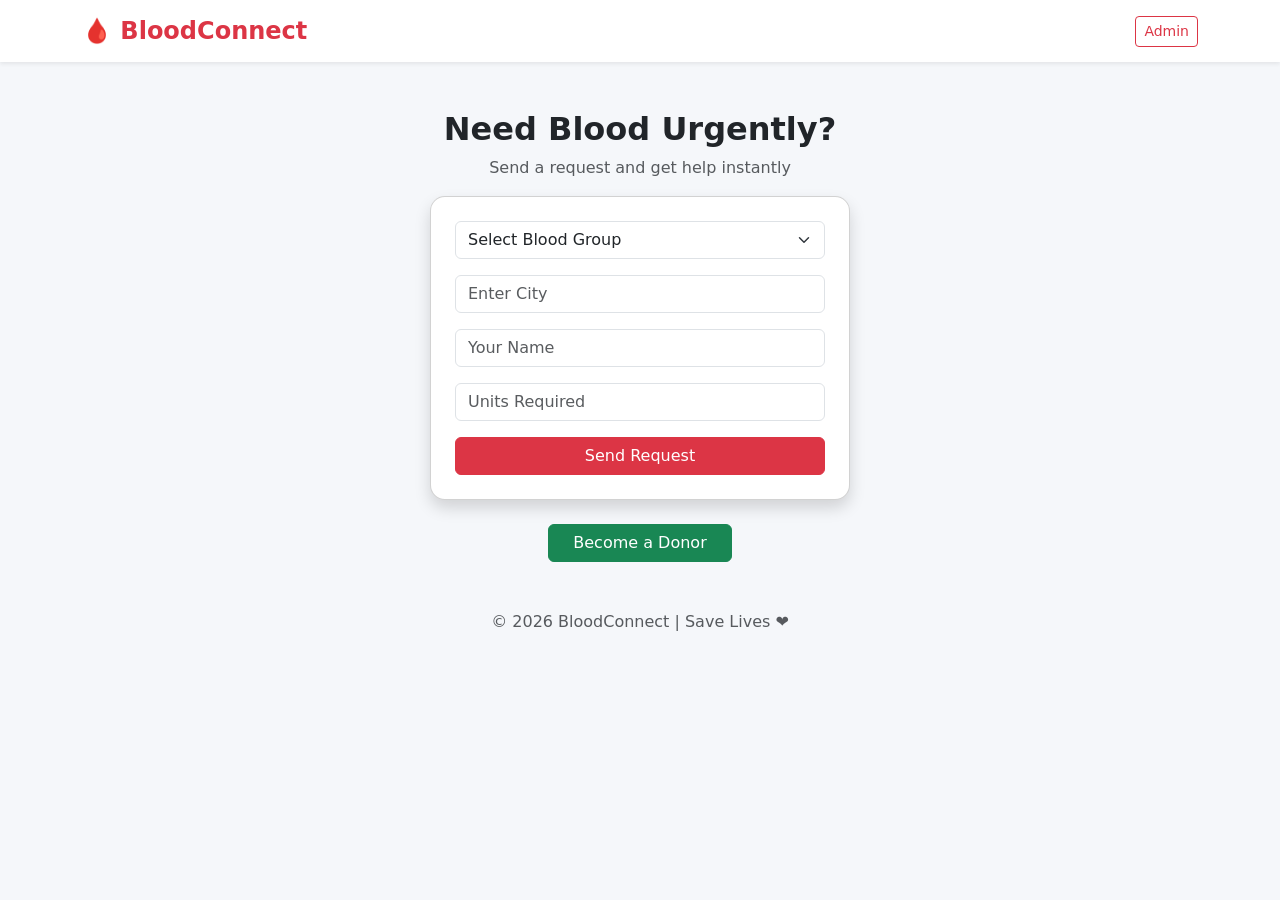
==== templates/index.html @ bf0c6cc3 "Project code" ====
<!DOCTYPE html>
<html>
<head>
    <title>BloodConnect</title>
    <meta charset="UTF-8">

    <!-- Bootstrap -->
    <link href="https://cdn.jsdelivr.net/npm/bootstrap@5.3.2/dist/css/bootstrap.min.css" rel="stylesheet">
    
    <!-- Custom CSS -->
    <link rel="stylesheet" href="/static/style.css">
</head>

<body>

<!-- Navbar -->
<nav class="navbar navbar-light bg-white shadow-sm">
    <div class="container">
        <span class="navbar-brand text-danger fw-bold fs-4">🩸 BloodConnect</span>
        <a href="/login" class="btn btn-outline-danger btn-sm">Admin</a>
    </div>
</nav>

<!-- Main Section -->
<div class="container text-center mt-5">

    <h2 class="fw-bold">Need Blood Urgently?</h2>
    <p class="text-muted">Send a request and get help instantly</p>

    <!-- Request Form -->
    <div class="card p-4 shadow mx-auto" style="max-width:420px; border-radius:15px;">

        <form action="/request_blood" method="POST">

            <!-- Blood Group -->
            <select name="blood" class="form-select mb-3" required>
                <option value="">Select Blood Group</option>
                <option>A+</option>
                <option>A-</option>
                <option>B+</option>
                <option>B-</option>
                <option>AB+</option>
                <option>AB-</option>
                <option>O+</option>
                <option>O-</option>
            </select>

            <!-- City -->
            <input type="text" name="city" class="form-control mb-3" placeholder="Enter City" required>

            <!-- Name -->
            <input type="text" name="name" class="form-control mb-3" placeholder="Your Name" required>

            <!-- Units -->
            <input type="number" name="units" class="form-control mb-3" placeholder="Units Required" required>

            <!-- Submit -->
            <button type="submit" class="btn btn-danger w-100">
                Send Request
            </button>

        </form>

    </div>

    <!-- Register -->
    <div class="mt-4">
        <a href="/register" class="btn btn-success px-4">Become a Donor</a>
    </div>

</div>

<!-- Footer -->
<footer class="text-center mt-5 text-muted">
    <p>© 2026 BloodConnect | Save Lives ❤️</p>
</footer>

</body>
</html>
---- static/style.css ----
body {
    background: #f5f7fa;
}

.card {
    border-radius: 10px;
}

.navbar-brand {
    font-size: 22px;
}
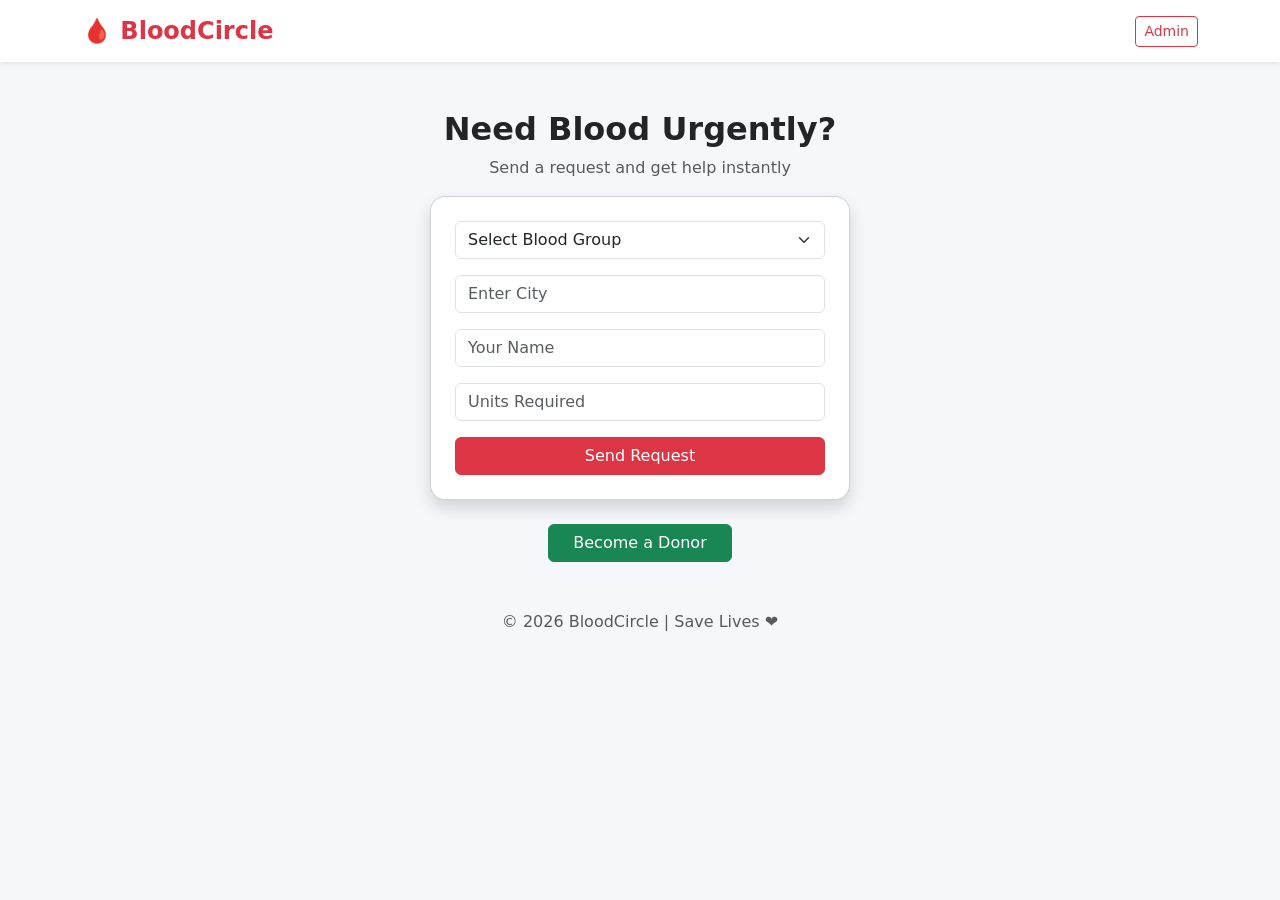
==== commit 4ed42912: "Add files via upload" ====
--- a/templates/index.html
+++ b/templates/index.html
@@ -1,7 +1,7 @@
 <!DOCTYPE html>
 <html>
 <head>
-    <title>BloodConnect</title>
+    <title>BloodCircle</title>
     <meta charset="UTF-8">
 
     <!-- Bootstrap -->
@@ -16,7 +16,7 @@
 <!-- Navbar -->
 <nav class="navbar navbar-light bg-white shadow-sm">
     <div class="container">
-        <span class="navbar-brand text-danger fw-bold fs-4">🩸 BloodConnect</span>
+        <span class="navbar-brand text-danger fw-bold fs-4">🩸 BloodCircle</span>
         <a href="/login" class="btn btn-outline-danger btn-sm">Admin</a>
     </div>
 </nav>
@@ -72,7 +72,7 @@
 
 <!-- Footer -->
 <footer class="text-center mt-5 text-muted">
-    <p>© 2026 BloodConnect | Save Lives ❤️</p>
+    <p>© 2026 BloodCircle | Save Lives ❤️</p>
 </footer>
 
 </body>
